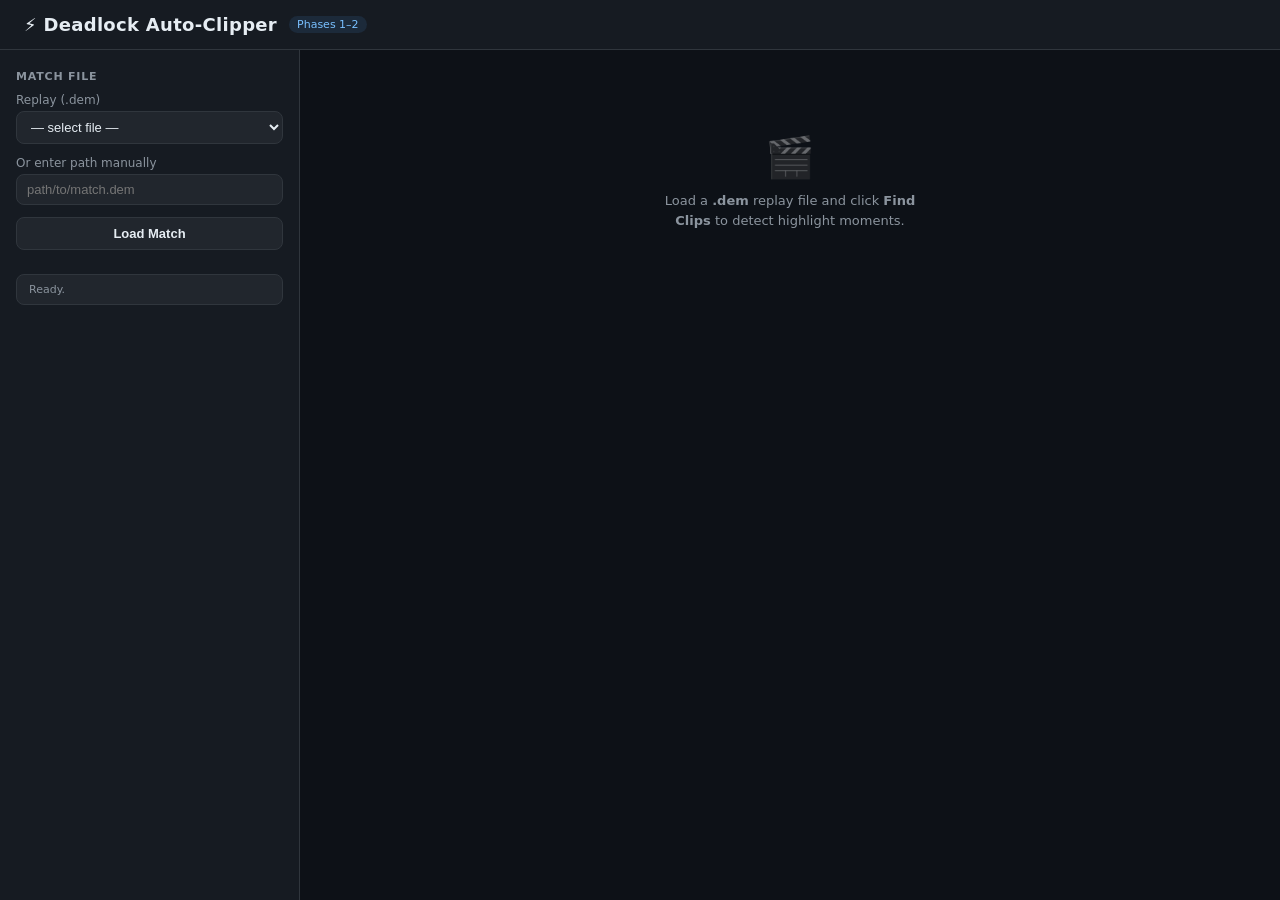
==== templates/index.html @ 029f73a3 "Created UI and went twoards analysis" ====
<!DOCTYPE html>
<html lang="en">
<head>
  <meta charset="UTF-8" />
  <meta name="viewport" content="width=device-width, initial-scale=1.0" />
  <title>Deadlock Auto-Clipper</title>
  <style>
    *, *::before, *::after { box-sizing: border-box; margin: 0; padding: 0; }

    :root {
      --bg:        #0d1117;
      --surface:   #161b22;
      --surface2:  #21262d;
      --border:    #30363d;
      --accent:    #e8703a;
      --accent-dim:#a04e27;
      --text:      #e6edf3;
      --muted:     #8b949e;
      --green:     #3fb950;
      --red:       #f85149;
      --tag-dk:    #1c2a3a;
      --tag-text:  #79c0ff;
      --radius:    8px;
    }

    body {
      background: var(--bg);
      color: var(--text);
      font-family: 'Segoe UI', system-ui, sans-serif;
      font-size: 14px;
      min-height: 100vh;
      display: flex;
      flex-direction: column;
    }

    /* ── Header ── */
    header {
      display: flex;
      align-items: center;
      gap: 12px;
      padding: 14px 24px;
      border-bottom: 1px solid var(--border);
      background: var(--surface);
    }
    header h1 { font-size: 18px; font-weight: 600; letter-spacing: .3px; }
    header .badge {
      font-size: 11px;
      background: var(--tag-dk);
      color: var(--tag-text);
      padding: 2px 8px;
      border-radius: 20px;
      font-weight: 500;
    }

    /* ── Layout ── */
    .layout {
      display: grid;
      grid-template-columns: 300px 1fr;
      gap: 0;
      flex: 1;
      overflow: hidden;
    }

    /* ── Sidebar ── */
    aside {
      background: var(--surface);
      border-right: 1px solid var(--border);
      padding: 20px 16px;
      display: flex;
      flex-direction: column;
      gap: 24px;
      overflow-y: auto;
    }

    .section-label {
      font-size: 11px;
      font-weight: 600;
      text-transform: uppercase;
      letter-spacing: .8px;
      color: var(--muted);
      margin-bottom: 10px;
    }

    /* ── Form controls ── */
    label { display: block; font-size: 12px; color: var(--muted); margin-bottom: 4px; }

    select, input[type="text"], input[type="number"] {
      width: 100%;
      background: var(--surface2);
      border: 1px solid var(--border);
      color: var(--text);
      padding: 7px 10px;
      border-radius: var(--radius);
      font-size: 13px;
      outline: none;
      transition: border-color .15s;
    }
    select:focus, input:focus { border-color: var(--accent); }
    select option { background: var(--surface2); }

    .field { margin-bottom: 12px; }

    .row-2 { display: grid; grid-template-columns: 1fr 1fr; gap: 10px; }

    /* ── Buttons ── */
    .btn {
      display: inline-flex;
      align-items: center;
      justify-content: center;
      gap: 6px;
      padding: 8px 16px;
      border-radius: var(--radius);
      font-size: 13px;
      font-weight: 600;
      cursor: pointer;
      border: none;
      transition: opacity .15s, transform .1s;
      width: 100%;
    }
    .btn:active { transform: scale(.98); }
    .btn:disabled { opacity: .4; cursor: not-allowed; }
    .btn-primary   { background: var(--accent);    color: #fff; }
    .btn-secondary { background: var(--surface2);  color: var(--text); border: 1px solid var(--border); }
    .btn-green     { background: var(--green);     color: #000; }

    /* ── Main panel ── */
    main {
      display: flex;
      flex-direction: column;
      overflow-y: auto;
    }

    /* ── Match info bar ── */
    #match-info {
      display: none;
      background: var(--surface);
      border-bottom: 1px solid var(--border);
      padding: 14px 24px;
      gap: 24px;
      flex-wrap: wrap;
    }
    #match-info.visible { display: flex; }
    .info-item { display: flex; flex-direction: column; gap: 2px; }
    .info-item .val { font-size: 16px; font-weight: 600; }
    .info-item .lbl { font-size: 11px; color: var(--muted); text-transform: uppercase; letter-spacing: .5px; }
    .team-badge {
      display: inline-block;
      padding: 2px 8px;
      border-radius: 4px;
      font-size: 12px;
      font-weight: 600;
    }
    .team-2 { background: #1a2a3a; color: #79c0ff; }
    .team-3 { background: #2a1a1a; color: #f0883e; }

    /* ── Content area ── */
    .content {
      padding: 24px;
      flex: 1;
      display: flex;
      flex-direction: column;
      gap: 20px;
    }

    /* ── Empty / status states ── */
    .empty-state {
      display: flex;
      flex-direction: column;
      align-items: center;
      justify-content: center;
      gap: 10px;
      color: var(--muted);
      padding: 60px 20px;
      text-align: center;
    }
    .empty-state .icon { font-size: 40px; opacity: .4; }
    .empty-state p { font-size: 13px; max-width: 260px; line-height: 1.5; }

    /* ── Clip cards ── */
    .clips-header {
      display: flex;
      align-items: center;
      justify-content: space-between;
    }
    .clips-header h2 { font-size: 15px; font-weight: 600; }
    .clips-header .count {
      font-size: 12px;
      background: var(--surface2);
      border: 1px solid var(--border);
      padding: 2px 10px;
      border-radius: 20px;
      color: var(--muted);
    }

    .clip-list { display: flex; flex-direction: column; gap: 10px; }

    .clip-card {
      background: var(--surface);
      border: 1px solid var(--border);
      border-radius: var(--radius);
      padding: 14px 16px;
      display: flex;
      align-items: center;
      gap: 14px;
      transition: border-color .15s;
      cursor: pointer;
    }
    .clip-card:hover { border-color: var(--accent-dim); }
    .clip-card.selected { border-color: var(--accent); background: #1e1510; }

    .clip-card input[type="checkbox"] {
      width: 16px; height: 16px;
      accent-color: var(--accent);
      flex-shrink: 0;
      cursor: pointer;
    }

    .clip-id {
      font-size: 11px;
      font-weight: 700;
      color: var(--muted);
      width: 24px;
      flex-shrink: 0;
    }

    .clip-badge {
      padding: 3px 10px;
      border-radius: 4px;
      font-size: 12px;
      font-weight: 700;
      flex-shrink: 0;
      min-width: 96px;
      text-align: center;
    }
    .badge-double    { background: #1a2e1a; color: #3fb950; }
    .badge-triple    { background: #2a1f0a; color: #f0883e; }
    .badge-quad      { background: #2a0a0a; color: #f85149; }
    .badge-penta     { background: #2a002a; color: #d2a8ff; }
    .badge-streak    { background: #1a1a2a; color: #79c0ff; }
    .badge-single    { background: #1e1e1e; color: #8b949e; }
    .badge-objective { background: #241e00; color: #d29922; }

    .clip-times {
      display: flex;
      flex-direction: column;
      gap: 2px;
      flex: 1;
    }
    .clip-times .ts   { font-size: 14px; font-weight: 600; font-variant-numeric: tabular-nums; }
    .clip-times .dur  { font-size: 11px; color: var(--muted); }
    .clip-times .kills { font-size: 11px; color: var(--muted); }

    .capture-bar {
      display: none;
      padding: 14px 24px;
      background: var(--surface);
      border-top: 1px solid var(--border);
      gap: 12px;
      align-items: center;
    }
    .capture-bar.visible { display: flex; }
    .capture-bar .sel-count { font-size: 13px; color: var(--muted); flex: 1; }
    .capture-bar .btn { width: auto; }

    /* ── Log ── */
    #log {
      font-size: 11px;
      color: var(--muted);
      padding: 8px 12px;
      background: var(--surface2);
      border: 1px solid var(--border);
      border-radius: var(--radius);
      min-height: 28px;
    }
    #log.error { color: var(--red); }
    #log.ok    { color: var(--green); }

    .spinner {
      display: inline-block;
      width: 12px; height: 12px;
      border: 2px solid var(--border);
      border-top-color: var(--accent);
      border-radius: 50%;
      animation: spin .6s linear infinite;
      margin-right: 6px;
    }
    @keyframes spin { to { transform: rotate(360deg); } }
  </style>
</head>
<body>

<header>
  <h1>⚡ Deadlock Auto-Clipper</h1>
  <span class="badge">Phases 1–2</span>
</header>

<div class="layout">

  <!-- ── Sidebar ── -->
  <aside>

    <!-- File -->
    <div>
      <div class="section-label">Match File</div>
      <div class="field">
        <label for="file-select">Replay (.dem)</label>
        <select id="file-select">
          <option value="">— select file —</option>
        </select>
      </div>
      <div class="field">
        <label for="custom-path">Or enter path manually</label>
        <input type="text" id="custom-path" placeholder="path/to/match.dem" />
      </div>
      <button class="btn btn-secondary" id="load-btn">Load Match</button>
    </div>

    <!-- Player -->
    <div id="player-section" style="display:none">
      <div class="section-label">Target Player</div>
      <div class="field">
        <label for="player-select">Player</label>
        <select id="player-select">
          <option value="">All players</option>
        </select>
      </div>
    </div>

    <!-- Event type -->
    <div id="event-section" style="display:none">
      <div class="section-label">Event Type</div>
      <div class="field">
        <label for="event-type">Detect</label>
        <select id="event-type">
          <option value="multikill">Multi-kill</option>
          <option value="single_kill">Single Kill</option>
          <option value="kill_streak">Kill Streak</option>
          <option value="objective">Objective Destroyed</option>
        </select>
      </div>

      <!-- multikill params -->
      <div id="params-multikill" class="field row-2">
        <div>
          <label for="threshold">Min kills</label>
          <input type="number" id="threshold" value="2" min="2" max="12" />
        </div>
        <div>
          <label for="window">Window (s)</label>
          <input type="number" id="window" value="10" min="1" max="60" />
        </div>
      </div>

      <!-- kill_streak params -->
      <div id="params-kill_streak" class="field" style="display:none">
        <label for="streak-threshold">Min streak length</label>
        <input type="number" id="streak-threshold" value="3" min="2" max="20" />
      </div>

      <!-- objective params -->
      <div id="params-objective" style="display:none">
        <div class="field">
          <label for="obj-types">Objective types (hold Ctrl to multi-select)</label>
          <select id="obj-types" multiple style="height:80px">
            <option value="walker" selected>Walker</option>
            <option value="barracks">Barracks</option>
            <option value="shrine">Shrine</option>
            <option value="patron" selected>Patron</option>
            <option value="mid_boss">Mid Boss</option>
          </select>
        </div>
      </div>
    </div>

    <!-- Clip timing -->
    <div id="timing-section" style="display:none">
      <div class="section-label">Clip Timing (ticks)</div>
      <div class="field row-2">
        <div>
          <label for="lead">Lead-in</label>
          <input type="number" id="lead" value="200" min="0" step="64" />
        </div>
        <div>
          <label for="buffer">Buffer</label>
          <input type="number" id="buffer" value="300" min="0" step="64" />
        </div>
      </div>
      <button class="btn btn-primary" id="analyze-btn">Find Clips</button>
    </div>

    <div id="log">Ready.</div>

  </aside>

  <!-- ── Main ── -->
  <div style="display:flex; flex-direction:column; flex:1; overflow:hidden;">

    <!-- Match info strip -->
    <div id="match-info">
      <div class="info-item">
        <span class="val" id="info-id">—</span>
        <span class="lbl">Match ID</span>
      </div>
      <div class="info-item">
        <span class="val" id="info-dur">—</span>
        <span class="lbl">Duration</span>
      </div>
      <div class="info-item">
        <span class="val" id="info-map">—</span>
        <span class="lbl">Map</span>
      </div>
      <div class="info-item">
        <span class="val" id="info-winner">—</span>
        <span class="lbl">Winner</span>
      </div>
      <div class="info-item">
        <span class="val" id="info-kills">—</span>
        <span class="lbl">Total Kills</span>
      </div>
    </div>

    <!-- Content -->
    <main>
      <div class="content" id="content">
        <div class="empty-state" id="empty-state">
          <div class="icon">🎬</div>
          <p>Load a <strong>.dem</strong> replay file and click <strong>Find Clips</strong> to detect highlight moments.</p>
        </div>
      </div>
    </main>

    <!-- Capture bar (sticky bottom) -->
    <div class="capture-bar" id="capture-bar">
      <span class="sel-count" id="sel-count">0 clips selected</span>
      <button class="btn btn-secondary" id="deselect-all-btn">Deselect All</button>
      <button class="btn btn-green" id="capture-btn">▶ Capture Selected</button>
    </div>

  </div>
</div>

<script>
  // ── State ──────────────────────────────────────────────────────────────────
  let currentDem = null;
  let parsedData  = null;
  let clips       = [];

  // ── Elements ───────────────────────────────────────────────────────────────
  const fileSelect    = document.getElementById('file-select');
  const customPath    = document.getElementById('custom-path');
  const loadBtn       = document.getElementById('load-btn');
  const playerSelect  = document.getElementById('player-select');
  const analyzeBtn    = document.getElementById('analyze-btn');
  const logEl         = document.getElementById('log');
  const matchInfo     = document.getElementById('match-info');
  const contentEl     = document.getElementById('content');
  const emptyState    = document.getElementById('empty-state');
  const captureBar    = document.getElementById('capture-bar');
  const selCount      = document.getElementById('sel-count');
  const captureBtn    = document.getElementById('capture-btn');
  const deselectBtn   = document.getElementById('deselect-all-btn');

  // ── Helpers ────────────────────────────────────────────────────────────────
  function setLog(msg, type = '') {
    logEl.className = type;
    logEl.innerHTML = msg;
  }

  function ticksToTime(ticks, tickRate) {
    const totalSec = Math.floor(ticks / tickRate);
    const m = Math.floor(totalSec / 60);
    const s = String(totalSec % 60).padStart(2, '0');
    return `${m}:${s}`;
  }

  function clipBadgeClass(clip) {
    const r = clip.reason;
    if (r.startsWith('Double'))  return 'badge-double';
    if (r.startsWith('Triple'))  return 'badge-triple';
    if (r.startsWith('Quad'))    return 'badge-quad';
    if (r.startsWith('Penta'))   return 'badge-penta';
    if (clip.event_type === 'single_kill') return 'badge-single';
    if (clip.event_type === 'objective')   return 'badge-objective';
    return 'badge-streak';
  }

  function teamLabel(teamNum) {
    const labels = { 1: 'Spectator', 2: 'Amber Hand', 3: 'Sapphire Flame' };
    return labels[teamNum] || `Team ${teamNum}`;
  }

  function teamClass(teamNum) {
    return teamNum === 2 ? 'team-2' : 'team-3';
  }

  function winnerLabel(teamNum) {
    if (teamNum === null || teamNum === undefined) return 'N/A';
    return `<span class="team-badge ${teamClass(teamNum)}">${teamLabel(teamNum)}</span>`;
  }

  // ── File list ──────────────────────────────────────────────────────────────
  async function loadFileList() {
    try {
      const res  = await fetch('/api/files');
      const data = await res.json();
      data.files.forEach(f => {
        const opt  = document.createElement('option');
        opt.value  = f.path;
        opt.text   = f.name;
        fileSelect.appendChild(opt);
      });
    } catch { /* silently ignore if no files */ }
  }

  // ── Load match ─────────────────────────────────────────────────────────────
  loadBtn.addEventListener('click', async () => {
    const path = customPath.value.trim() || fileSelect.value;
    if (!path) { setLog('Select or enter a .dem file path.', 'error'); return; }

    setLog('<span class="spinner"></span>Parsing demo…');
    loadBtn.disabled = true;

    try {
      const res  = await fetch('/api/parse', {
        method: 'POST',
        headers: { 'Content-Type': 'application/json' },
        body: JSON.stringify({ dem_path: path }),
      });
      const data = await res.json();

      if (data.status !== 'ok') {
        setLog(`Error: ${data.message}`, 'error');
        return;
      }

      currentDem = path;
      parsedData = data.data;

      // Populate match info bar
      document.getElementById('info-id').textContent     = parsedData.match_id;
      document.getElementById('info-dur').textContent    = parsedData.total_clock_time;
      document.getElementById('info-map').textContent    = parsedData.map_name;
      document.getElementById('info-winner').innerHTML   = winnerLabel(parsedData.winning_team_num);
      document.getElementById('info-kills').textContent  = parsedData.kills.length;
      matchInfo.classList.add('visible');

      // Populate player dropdown
      playerSelect.innerHTML = '<option value="">All players</option>';
      parsedData.players
        .sort((a, b) => a.team_num - b.team_num || a.player_name.localeCompare(b.player_name))
        .forEach(p => {
          const opt   = document.createElement('option');
          opt.value   = p.steam_id;
          opt.text    = `${p.player_name} (${p.hero_name}) · ${teamLabel(p.team_num)}`;
          playerSelect.appendChild(opt);
        });

      // Show sidebar sections
      document.getElementById('player-section').style.display  = '';
      document.getElementById('event-section').style.display   = '';
      document.getElementById('timing-section').style.display  = '';

      setLog(`Loaded match ${parsedData.match_id} — ${parsedData.players.length} players, ${parsedData.kills.length} kills.`, 'ok');
      clearClips();

    } catch (err) {
      setLog(`Unexpected error: ${err.message}`, 'error');
    } finally {
      loadBtn.disabled = false;
    }
  });

  // ── Event type param visibility ─────────────────────────────────────────────
  const eventTypeSelect = document.getElementById('event-type');
  const allParamDivs = ['multikill', 'kill_streak', 'objective'];

  function updateParamVisibility() {
    const val = eventTypeSelect.value;
    allParamDivs.forEach(id => {
      document.getElementById(`params-${id}`).style.display = (id === val) ? '' : 'none';
    });
    // Player select is irrelevant for objectives
    const playerSection = document.getElementById('player-section');
    if (playerSection) playerSection.style.opacity = val === 'objective' ? '0.4' : '';
  }
  eventTypeSelect.addEventListener('change', updateParamVisibility);

  // ── Analyze ─────────────────────────────────────────────────────────────────
  analyzeBtn.addEventListener('click', async () => {
    if (!currentDem) { setLog('Load a match first.', 'error'); return; }

    setLog('<span class="spinner"></span>Analyzing…');
    analyzeBtn.disabled = true;

    const eventType = eventTypeSelect.value;
    const body = {
      dem_path:    currentDem,
      steam_id:    document.getElementById('player-select').value,
      event_type:  eventType,
      lead_ticks:  Number(document.getElementById('lead').value),
      buffer_ticks: Number(document.getElementById('buffer').value),
    };
    if (eventType === 'multikill') {
      body.window_seconds = Number(document.getElementById('window').value);
      body.threshold      = Number(document.getElementById('threshold').value);
    } else if (eventType === 'kill_streak') {
      body.streak_threshold = Number(document.getElementById('streak-threshold').value);
    } else if (eventType === 'objective') {
      body.objective_types = [...document.getElementById('obj-types').selectedOptions].map(o => o.value);
    }

    try {
      const res = await fetch('/api/analyze', {
        method: 'POST',
        headers: { 'Content-Type': 'application/json' },
        body: JSON.stringify(body),
      });
      const data = await res.json();

      if (data.status !== 'ok') { setLog(`Error: ${data.message}`, 'error'); return; }

      clips = data.clips;
      renderClips();

      const n = clips.length;
      setLog(`Found ${n} clip zone${n !== 1 ? 's' : ''}.`, n > 0 ? 'ok' : '');

    } catch (err) {
      setLog(`Unexpected error: ${err.message}`, 'error');
    } finally {
      analyzeBtn.disabled = false;
    }
  });

  // ── Render clips ────────────────────────────────────────────────────────────
  function clearClips() {
    clips = [];
    contentEl.innerHTML = '';
    contentEl.appendChild(emptyState);
    emptyState.style.display = '';
    captureBar.classList.remove('visible');
  }

  function renderClips() {
    contentEl.innerHTML = '';
    const tickRate = parsedData?.tick_rate || 64;

    if (clips.length === 0) {
      const empty = document.createElement('div');
      empty.className = 'empty-state';
      empty.innerHTML = `<div class="icon">🔍</div><p>No clip zones found with the current settings. Try lowering the threshold or increasing the time window.</p>`;
      contentEl.appendChild(empty);
      captureBar.classList.remove('visible');
      return;
    }

    // Header
    const header = document.createElement('div');
    header.className = 'clips-header';
    header.innerHTML = `<h2>Clip Zones</h2><span class="count">${clips.length} found</span>`;
    contentEl.appendChild(header);

    // Cards
    const list = document.createElement('div');
    list.className = 'clip-list';

    clips.forEach(clip => {
      const startTime = ticksToTime(clip.start_tick, tickRate);
      const endTime   = ticksToTime(clip.end_tick, tickRate);
      const durationS = ((clip.end_tick - clip.start_tick) / tickRate).toFixed(1);

      let midLine, bottomLine;
      if (clip.event_type === 'objective') {
        midLine    = `<span class="dur">${durationS}s</span>`;
        bottomLine = `<span class="kills">${clip.detail}</span>`;
      } else if (clip.event_type === 'single_kill') {
        midLine    = `<span class="dur">${durationS}s · 1 kill</span>`;
        bottomLine = `<span class="kills">${clip.detail}</span>`;
      } else {
        const killTimes = clip.kill_ticks.map(t => ticksToTime(t, tickRate)).join(', ');
        midLine    = `<span class="dur">${durationS}s · ${clip.kill_count} kills</span>`;
        bottomLine = clip.detail
          ? `<span class="kills">${clip.detail}</span>`
          : `<span class="kills">At: ${killTimes}</span>`;
      }

      const card = document.createElement('div');
      card.className = 'clip-card selected';
      card.dataset.clipId = clip.clip_id;
      card.innerHTML = `
        <input type="checkbox" checked data-id="${clip.clip_id}" />
        <span class="clip-id">${clip.clip_id}</span>
        <span class="clip-badge ${clipBadgeClass(clip)}">${clip.reason}</span>
        <div class="clip-times">
          <span class="ts">${startTime} → ${endTime}</span>
          ${midLine}
          ${bottomLine}
        </div>
      `;

      // Toggle selection
      card.addEventListener('click', e => {
        const cb = card.querySelector('input[type="checkbox"]');
        if (e.target !== cb) cb.checked = !cb.checked;
        card.classList.toggle('selected', cb.checked);
        updateCaptureBar();
      });

      list.appendChild(card);
    });

    contentEl.appendChild(list);
    captureBar.classList.add('visible');
    updateCaptureBar();
  }

  function updateCaptureBar() {
    const checked = contentEl.querySelectorAll('input[type="checkbox"]:checked').length;
    selCount.textContent = `${checked} clip${checked !== 1 ? 's' : ''} selected`;
    captureBtn.disabled = checked === 0;
  }

  deselectBtn.addEventListener('click', () => {
    contentEl.querySelectorAll('input[type="checkbox"]').forEach(cb => {
      cb.checked = false;
      cb.closest('.clip-card').classList.remove('selected');
    });
    updateCaptureBar();
  });

  captureBtn.addEventListener('click', () => {
    const selected = [...contentEl.querySelectorAll('input[type="checkbox"]:checked')]
      .map(cb => cb.dataset.id);
    alert(`Capture pipeline not yet implemented (Phase 3).\n\nSelected clips: ${selected.join(', ')}`);
  });

  // ── Init ───────────────────────────────────────────────────────────────────
  loadFileList();
</script>
</body>
</html>
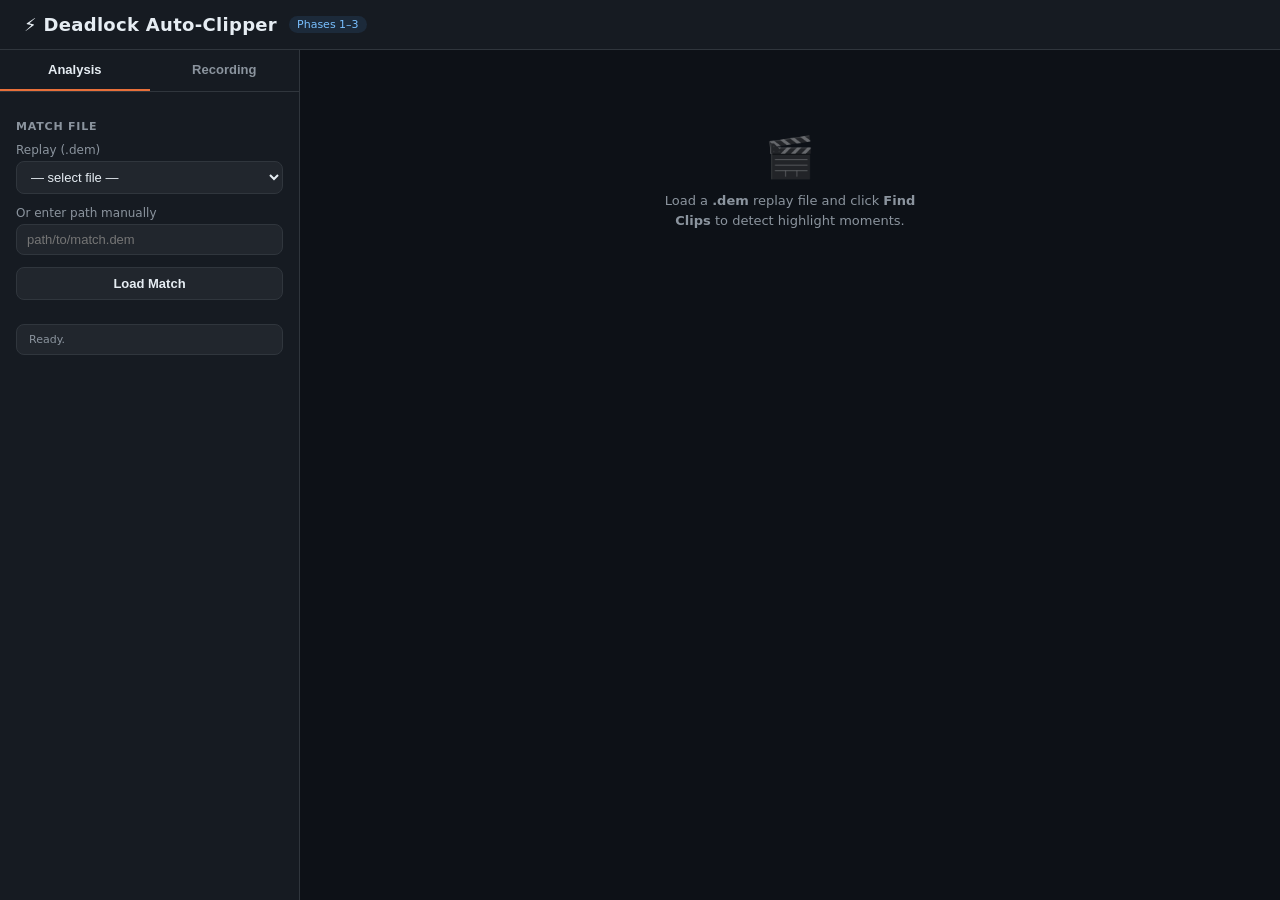
==== commit e3406d24: "UI inclusion for recording" ====
--- a/templates/index.html
+++ b/templates/index.html
@@ -285,19 +285,134 @@
       margin-right: 6px;
     }
     @keyframes spin { to { transform: rotate(360deg); } }
+
+    /* ── Tab navigation ── */
+    .tab-bar {
+      display: flex;
+      margin: -20px -16px 4px;
+      border-bottom: 1px solid var(--border);
+      flex-shrink: 0;
+    }
+    .tab-btn {
+      flex: 1;
+      padding: 12px 0;
+      background: none;
+      border: none;
+      border-bottom: 2px solid transparent;
+      color: var(--muted);
+      font-size: 13px;
+      font-weight: 600;
+      cursor: pointer;
+      transition: color .15s, border-color .15s;
+    }
+    .tab-btn.active { color: var(--text); border-bottom-color: var(--accent); }
+    .sidebar-page { display: flex; flex-direction: column; gap: 24px; }
+
+    /* ── OBS/recording status badges ── */
+    .status-badge {
+      display: inline-flex;
+      align-items: center;
+      gap: 5px;
+      font-size: 11px;
+      font-weight: 600;
+      padding: 3px 10px;
+      border-radius: 20px;
+    }
+    .status-dot { width: 7px; height: 7px; border-radius: 50%; }
+    .badge-disconnected { background: var(--surface2); color: var(--muted); }
+    .badge-disconnected .status-dot { background: var(--muted); }
+    .badge-connected    { background: #122212; color: var(--green); }
+    .badge-connected    .status-dot { background: var(--green); }
+    .badge-recording-obs { background: #2a0a0a; color: var(--red); }
+    .badge-recording-obs .status-dot { background: var(--red); animation: pulse 1s ease infinite; }
+    @keyframes pulse { 0%,100% { opacity:1; } 50% { opacity:.3; } }
+
+    /* ── OBS status strip ── */
+    #obs-status-bar {
+      background: var(--surface);
+      border-bottom: 1px solid var(--border);
+      padding: 10px 24px;
+      display: flex;
+      align-items: center;
+      gap: 12px;
+      font-size: 12px;
+      color: var(--muted);
+      flex-shrink: 0;
+    }
+
+    /* ── Recording clip cards ── */
+    .rec-clip-card {
+      background: var(--surface);
+      border: 1px solid var(--border);
+      border-radius: var(--radius);
+      padding: 12px 14px;
+      display: flex;
+      align-items: center;
+      gap: 10px;
+      flex-wrap: wrap;
+    }
+    .clip-status {
+      font-size: 11px;
+      font-weight: 600;
+      min-width: 80px;
+      padding: 2px 8px;
+      border-radius: 4px;
+      text-align: center;
+    }
+    .clip-status-queued    { background: var(--surface2); color: var(--muted); }
+    .clip-status-preparing { background: #1a1a2a; color: #79c0ff; }
+    .clip-status-recording { background: #2a0a0a; color: var(--red); }
+    .clip-status-done      { background: #122212; color: var(--green); }
+    .clip-status-error     { background: #2a1010; color: var(--red); }
+
+    /* ── Batch record bar ── */
+    .record-all-bar {
+      display: flex;
+      align-items: center;
+      gap: 12px;
+      padding: 14px 24px;
+      background: var(--surface);
+      border-top: 1px solid var(--border);
+      flex-shrink: 0;
+    }
+
+    /* ── Extra button variants ── */
+    .btn-red { background: var(--red); color: #fff; }
+    .btn-sm  { width: auto; padding: 5px 10px; font-size: 12px; }
+
+    /* ── Rec log ── */
+    #rec-log {
+      font-size: 11px;
+      color: var(--muted);
+      padding: 8px 12px;
+      background: var(--surface2);
+      border: 1px solid var(--border);
+      border-radius: var(--radius);
+      min-height: 28px;
+    }
+    #rec-log.error { color: var(--red); }
+    #rec-log.ok    { color: var(--green); }
   </style>
 </head>
 <body>
 
 <header>
   <h1>⚡ Deadlock Auto-Clipper</h1>
-  <span class="badge">Phases 1–2</span>
+  <span class="badge">Phases 1–3</span>
 </header>
 
 <div class="layout">
 
   <!-- ── Sidebar ── -->
   <aside>
+
+    <div class="tab-bar">
+      <button class="tab-btn active" data-page="analysis">Analysis</button>
+      <button class="tab-btn" data-page="recording">Recording</button>
+    </div>
+
+    <!-- Analysis page controls -->
+    <div id="page-analysis-sidebar" class="sidebar-page">
 
     <!-- File -->
     <div>
@@ -390,10 +505,78 @@
 
     <div id="log">Ready.</div>
 
+    </div><!-- #page-analysis-sidebar -->
+
+    <!-- Recording page controls -->
+    <div id="page-recording-sidebar" class="sidebar-page" style="display:none">
+
+      <!-- OBS Connection -->
+      <div>
+        <div class="section-label">OBS Connection</div>
+        <div class="field">
+          <label for="obs-host">Host</label>
+          <input type="text" id="obs-host" value="localhost" />
+        </div>
+        <div class="field row-2">
+          <div>
+            <label for="obs-port">Port</label>
+            <input type="number" id="obs-port" value="4455" />
+          </div>
+          <div>
+            <label for="obs-password">Password</label>
+            <input type="text" id="obs-password" placeholder="(none)" />
+          </div>
+        </div>
+        <div class="field" style="display:flex; align-items:center; gap:8px">
+          <span id="obs-status-badge" class="status-badge badge-disconnected">
+            <span class="status-dot"></span> Disconnected
+          </span>
+        </div>
+        <div class="row-2 field">
+          <button class="btn btn-secondary" id="obs-connect-btn">Connect</button>
+          <button class="btn btn-secondary" id="obs-disconnect-btn" disabled>Disconnect</button>
+        </div>
+      </div>
+
+      <!-- Game Launch -->
+      <div>
+        <div class="section-label">Game Launch</div>
+        <div class="field">
+          <label for="steam-exe">Steam EXE Path</label>
+          <input type="text" id="steam-exe" placeholder="C:\...\steam.exe" />
+        </div>
+        <div class="field row-2">
+          <div>
+            <label for="launch-wait">Launch Wait (s)</label>
+            <input type="number" id="launch-wait" value="30" min="5" max="120" />
+          </div>
+          <div>
+            <label for="seek-settle">Seek Settle (s)</label>
+            <input type="number" id="seek-settle" value="2" min="0" max="30" />
+          </div>
+        </div>
+      </div>
+
+      <!-- Manual controls -->
+      <div>
+        <div class="section-label">Manual Controls</div>
+        <div class="row-2 field">
+          <button class="btn btn-green" id="rec-start-btn" disabled>Start Rec</button>
+          <button class="btn btn-red" id="rec-stop-btn" disabled>Stop Rec</button>
+        </div>
+      </div>
+
+      <div id="rec-log">Ready.</div>
+
+    </div><!-- #page-recording-sidebar -->
+
   </aside>
 
   <!-- ── Main ── -->
   <div style="display:flex; flex-direction:column; flex:1; overflow:hidden;">
+
+    <!-- Analysis page -->
+    <div id="main-analysis" style="display:flex; flex-direction:column; flex:1; overflow:hidden;">
 
     <!-- Match info strip -->
     <div id="match-info">
@@ -433,8 +616,34 @@
     <div class="capture-bar" id="capture-bar">
       <span class="sel-count" id="sel-count">0 clips selected</span>
       <button class="btn btn-secondary" id="deselect-all-btn">Deselect All</button>
-      <button class="btn btn-green" id="capture-btn">▶ Capture Selected</button>
+      <button class="btn btn-green" id="capture-btn">▶ Go to Recording</button>
     </div>
+
+    </div><!-- #main-analysis -->
+
+    <!-- Recording page -->
+    <div id="main-recording" style="display:none; flex-direction:column; flex:1; overflow:hidden;">
+
+      <div id="obs-status-bar">
+        <span>OBS:</span>
+        <span id="obs-status-text">Not connected</span>
+      </div>
+
+      <div style="flex:1; overflow-y:auto;">
+        <div class="content" id="rec-content">
+          <div class="empty-state" id="rec-empty">
+            <div class="icon">🎞</div>
+            <p>Run <strong>Find Clips</strong> on the Analysis page first. Clips will appear here for recording.</p>
+          </div>
+        </div>
+      </div>
+
+      <div class="record-all-bar" id="record-all-bar" style="display:none">
+        <span style="flex:1; font-size:13px; color:var(--muted)" id="rec-sel-count">0 clips selected</span>
+        <button class="btn btn-primary btn-sm" id="record-selected-btn">▶ Record Selected</button>
+      </div>
+
+    </div><!-- #main-recording -->
 
   </div>
 </div>
@@ -635,10 +844,12 @@
   // ── Render clips ────────────────────────────────────────────────────────────
   function clearClips() {
     clips = [];
+    Object.keys(clipStates).forEach(k => delete clipStates[k]);
     contentEl.innerHTML = '';
     contentEl.appendChild(emptyState);
     emptyState.style.display = '';
     captureBar.classList.remove('visible');
+    if (currentPage === 'recording') renderRecordingQueue();
   }
 
   function renderClips() {
@@ -712,6 +923,7 @@
     contentEl.appendChild(list);
     captureBar.classList.add('visible');
     updateCaptureBar();
+    if (currentPage === 'recording') renderRecordingQueue();
   }
 
   function updateCaptureBar() {
@@ -729,9 +941,318 @@
   });
 
   captureBtn.addEventListener('click', () => {
-    const selected = [...contentEl.querySelectorAll('input[type="checkbox"]:checked')]
-      .map(cb => cb.dataset.id);
-    alert(`Capture pipeline not yet implemented (Phase 3).\n\nSelected clips: ${selected.join(', ')}`);
+    switchPage('recording');
+  });
+
+  // ── Recording page state ───────────────────────────────────────────────────
+  let currentPage = 'analysis';
+  const clipStates = {};  // clip_id -> {status, message}
+
+  // ── Page navigation ────────────────────────────────────────────────────────
+  function switchPage(page) {
+    currentPage = page;
+    document.querySelectorAll('.tab-btn').forEach(btn => {
+      btn.classList.toggle('active', btn.dataset.page === page);
+    });
+    document.getElementById('main-analysis').style.display           = page === 'analysis'  ? 'flex' : 'none';
+    document.getElementById('main-recording').style.display          = page === 'recording' ? 'flex' : 'none';
+    document.getElementById('page-analysis-sidebar').style.display   = page === 'analysis'  ? '' : 'none';
+    document.getElementById('page-recording-sidebar').style.display  = page === 'recording' ? '' : 'none';
+    if (page === 'recording') {
+      renderRecordingQueue();
+      pollObsStatus();
+    }
+  }
+
+  document.querySelectorAll('.tab-btn').forEach(btn => {
+    btn.addEventListener('click', () => switchPage(btn.dataset.page));
+  });
+
+  // ── OBS status polling ─────────────────────────────────────────────────────
+  async function pollObsStatus() {
+    try {
+      const res  = await fetch('/api/obs/status');
+      const data = await res.json();
+      updateObsBadge(data.connected, data.recording);
+      if (data.config_defaults && !document.getElementById('obs-host').dataset.loaded) {
+        const d = data.config_defaults;
+        document.getElementById('obs-host').value  = d.host  || 'localhost';
+        document.getElementById('obs-port').value  = d.port  || 4455;
+        if (d.password)            document.getElementById('obs-password').value  = d.password;
+        if (d.steam_exe)           document.getElementById('steam-exe').value     = d.steam_exe;
+        if (d.launch_wait_seconds) document.getElementById('launch-wait').value   = d.launch_wait_seconds;
+        if (d.seek_settle_seconds) document.getElementById('seek-settle').value   = d.seek_settle_seconds;
+        document.getElementById('obs-host').dataset.loaded = '1';
+      }
+    } catch { /* ignore */ }
+  }
+
+  function updateObsBadge(connected, recording) {
+    const badge      = document.getElementById('obs-status-badge');
+    const statusText = document.getElementById('obs-status-text');
+    if (!connected) {
+      badge.className = 'status-badge badge-disconnected';
+      badge.innerHTML = '<span class="status-dot"></span> Disconnected';
+      statusText.textContent = 'Not connected';
+    } else if (recording) {
+      badge.className = 'status-badge badge-recording-obs';
+      badge.innerHTML = '<span class="status-dot"></span> Recording';
+      statusText.textContent = 'Connected · Recording';
+    } else {
+      badge.className = 'status-badge badge-connected';
+      badge.innerHTML = '<span class="status-dot"></span> Connected';
+      statusText.textContent = 'Connected · Idle';
+    }
+    document.getElementById('obs-disconnect-btn').disabled = !connected;
+    document.getElementById('obs-connect-btn').disabled    = connected;
+    document.getElementById('rec-start-btn').disabled      = !connected || recording;
+    document.getElementById('rec-stop-btn').disabled       = !connected || !recording;
+  }
+
+  document.getElementById('obs-connect-btn').addEventListener('click', async () => {
+    setRecLog('<span class="spinner"></span>Connecting…');
+    document.getElementById('obs-connect-btn').disabled = true;
+    try {
+      const res  = await fetch('/api/obs/connect', {
+        method: 'POST',
+        headers: { 'Content-Type': 'application/json' },
+        body: JSON.stringify({
+          host:     document.getElementById('obs-host').value,
+          port:     Number(document.getElementById('obs-port').value),
+          password: document.getElementById('obs-password').value,
+        }),
+      });
+      const data = await res.json();
+      if (data.status === 'ok') {
+        setRecLog(data.message, 'ok');
+        pollObsStatus();
+      } else {
+        setRecLog(`Error: ${data.message}`, 'error');
+        document.getElementById('obs-connect-btn').disabled = false;
+      }
+    } catch (err) {
+      setRecLog(`Unexpected error: ${err.message}`, 'error');
+      document.getElementById('obs-connect-btn').disabled = false;
+    }
+  });
+
+  document.getElementById('obs-disconnect-btn').addEventListener('click', async () => {
+    await fetch('/api/obs/disconnect', { method: 'POST' });
+    updateObsBadge(false, false);
+    setRecLog('Disconnected.');
+  });
+
+  document.getElementById('rec-start-btn').addEventListener('click', async () => {
+    const res  = await fetch('/api/record/start', { method: 'POST' });
+    const data = await res.json();
+    if (data.status === 'ok') { setRecLog('Recording started.', 'ok'); pollObsStatus(); }
+    else { setRecLog(`Error: ${data.message}`, 'error'); }
+  });
+
+  document.getElementById('rec-stop-btn').addEventListener('click', async () => {
+    const res  = await fetch('/api/record/stop', { method: 'POST' });
+    const data = await res.json();
+    if (data.status === 'ok') {
+      setRecLog(data.output_path ? `Saved: ${data.output_path}` : 'Recording stopped.', 'ok');
+      pollObsStatus();
+    } else { setRecLog(`Error: ${data.message}`, 'error'); }
+  });
+
+  // ── Rec log ────────────────────────────────────────────────────────────────
+  const recLogEl = document.getElementById('rec-log');
+  function setRecLog(msg, type = '') {
+    recLogEl.className = type;
+    recLogEl.innerHTML = msg;
+  }
+
+  // ── Recording queue ────────────────────────────────────────────────────────
+  function renderRecordingQueue() {
+    const container = document.getElementById('rec-content');
+    const barEl     = document.getElementById('record-all-bar');
+
+    container.innerHTML = '';
+
+    if (!clips.length) {
+      const emptyEl = document.createElement('div');
+      emptyEl.className = 'empty-state';
+      emptyEl.innerHTML = '<div class="icon">🎞</div><p>Run <strong>Find Clips</strong> on the Analysis page first. Clips will appear here for recording.</p>';
+      container.appendChild(emptyEl);
+      barEl.style.display = 'none';
+      return;
+    }
+
+    const tickRate = parsedData?.tick_rate || 64;
+
+    const header = document.createElement('div');
+    header.className = 'clips-header';
+    header.innerHTML = `<h2>Clip Queue</h2><span class="count">${clips.length} clips</span>`;
+    container.appendChild(header);
+
+    const list = document.createElement('div');
+    list.className = 'clip-list';
+
+    clips.forEach(clip => {
+      const state     = clipStates[clip.clip_id] || { status: 'queued' };
+      const startTime = ticksToTime(clip.start_tick, tickRate);
+      const endTime   = ticksToTime(clip.end_tick,   tickRate);
+      const durationS = ((clip.end_tick - clip.start_tick) / tickRate).toFixed(1);
+      const isBusy    = state.status !== 'queued' && state.status !== 'done' && state.status !== 'error';
+
+      const card = document.createElement('div');
+      card.className = 'rec-clip-card';
+      card.dataset.clipId = clip.clip_id;
+      card.innerHTML = `
+        <input type="checkbox" class="rec-checkbox" data-id="${clip.clip_id}" ${isBusy ? 'disabled' : ''} />
+        <span class="clip-id">${clip.clip_id}</span>
+        <span class="clip-badge ${clipBadgeClass(clip)}">${clip.reason}</span>
+        <div class="clip-times" style="flex:1">
+          <span class="ts">${startTime} → ${endTime}</span>
+          <span class="dur">${durationS}s</span>
+        </div>
+        <span class="clip-status clip-status-${state.status}" title="${state.message || ''}">${state.status}</span>
+        <button class="btn btn-secondary btn-sm" onclick="prepareClip('${clip.clip_id}')" ${isBusy ? 'disabled' : ''}>Prepare</button>
+        <button class="btn btn-primary btn-sm" onclick="recordClip('${clip.clip_id}')" ${isBusy ? 'disabled' : ''}>Record</button>
+      `;
+      list.appendChild(card);
+    });
+
+    container.appendChild(list);
+    barEl.style.display = 'flex';
+    updateRecSelCount();
+  }
+
+  function updateRecSelCount() {
+    const checked = document.querySelectorAll('.rec-checkbox:checked').length;
+    document.getElementById('rec-sel-count').textContent =
+      `${checked} clip${checked !== 1 ? 's' : ''} selected`;
+  }
+
+  function setClipState(clipId, status, message = '') {
+    clipStates[clipId] = { status, message };
+    const card = document.querySelector(`.rec-clip-card[data-clip-id="${clipId}"]`);
+    if (!card) return;
+    const badge = card.querySelector('.clip-status');
+    if (badge) {
+      badge.className   = `clip-status clip-status-${status}`;
+      badge.textContent = status;
+      badge.title       = message;
+    }
+    const isBusy = status !== 'queued' && status !== 'done' && status !== 'error';
+    card.querySelectorAll('button, .rec-checkbox').forEach(el => { el.disabled = isBusy; });
+  }
+
+  // ── Clip pipeline actions ──────────────────────────────────────────────────
+  async function prepareClip(clipId) {
+    if (!currentDem) { setRecLog('No demo loaded.', 'error'); return; }
+    const clip = clips.find(c => c.clip_id === clipId);
+    if (!clip) return;
+    setClipState(clipId, 'preparing', 'Launching game...');
+    setRecLog(`Preparing clip ${clipId}…`);
+    try {
+      const res  = await fetch('/api/record/prepare', {
+        method: 'POST',
+        headers: { 'Content-Type': 'application/json' },
+        body: JSON.stringify({
+          dem_path:   currentDem,
+          start_tick: clip.start_tick,
+          steam_exe:  document.getElementById('steam-exe').value,
+          launch_wait: Number(document.getElementById('launch-wait').value),
+          seek_settle: Number(document.getElementById('seek-settle').value),
+        }),
+      });
+      const data = await res.json();
+      if (data.status === 'started') {
+        pollJob(data.job_id, clipId);
+      } else {
+        setClipState(clipId, 'error', data.message);
+        setRecLog(`Error: ${data.message}`, 'error');
+      }
+    } catch (err) {
+      setClipState(clipId, 'error', err.message);
+      setRecLog(`Unexpected error: ${err.message}`, 'error');
+    }
+  }
+
+  async function recordClip(clipId) {
+    if (!currentDem) { setRecLog('No demo loaded.', 'error'); return null; }
+    const clip = clips.find(c => c.clip_id === clipId);
+    if (!clip) return null;
+    setClipState(clipId, 'preparing', 'Starting pipeline...');
+    setRecLog(`Recording clip ${clipId}…`);
+    try {
+      const res  = await fetch('/api/record/clip', {
+        method: 'POST',
+        headers: { 'Content-Type': 'application/json' },
+        body: JSON.stringify({
+          dem_path:   currentDem,
+          clip,
+          steam_exe:  document.getElementById('steam-exe').value,
+          launch_wait: Number(document.getElementById('launch-wait').value),
+          seek_settle: Number(document.getElementById('seek-settle').value),
+        }),
+      });
+      const data = await res.json();
+      if (data.status === 'started') {
+        pollJob(data.job_id, clipId);
+        return data.job_id;
+      }
+      setClipState(clipId, 'error', data.message);
+      setRecLog(`Error: ${data.message}`, 'error');
+      return null;
+    } catch (err) {
+      setClipState(clipId, 'error', err.message);
+      setRecLog(`Unexpected error: ${err.message}`, 'error');
+      return null;
+    }
+  }
+
+  function pollJob(jobId, clipId) {
+    const timer = setInterval(async () => {
+      try {
+        const res = await fetch(`/api/record/job/${jobId}`);
+        if (res.status === 404) { clearInterval(timer); return; }
+        const job = await res.json();
+        setClipState(clipId, job.status, job.message || '');
+        if (job.message) setRecLog(`Clip ${clipId}: ${job.message}`);
+        if (job.status === 'done') {
+          clearInterval(timer);
+          setRecLog(job.output_path ? `Clip ${clipId} saved: ${job.output_path}` : `Clip ${clipId} done.`, 'ok');
+          pollObsStatus();
+        } else if (job.status === 'error') {
+          clearInterval(timer);
+          setRecLog(`Clip ${clipId} failed: ${job.message}`, 'error');
+          pollObsStatus();
+        }
+      } catch { /* network glitch, keep polling */ }
+    }, 2000);
+  }
+
+  function waitForJob(jobId) {
+    return new Promise(resolve => {
+      const timer = setInterval(async () => {
+        try {
+          const res = await fetch(`/api/record/job/${jobId}`);
+          if (res.status === 404) { clearInterval(timer); resolve({ status: 'error' }); return; }
+          const job = await res.json();
+          if (job.status === 'done' || job.status === 'error') {
+            clearInterval(timer);
+            resolve(job);
+          }
+        } catch { /* keep waiting */ }
+      }, 2000);
+    });
+  }
+
+  document.getElementById('record-selected-btn').addEventListener('click', async () => {
+    const selected = [...document.querySelectorAll('.rec-checkbox:checked')].map(cb => cb.dataset.id);
+    if (!selected.length) return;
+    document.getElementById('record-selected-btn').disabled = true;
+    for (const clipId of selected) {
+      const jobId = await recordClip(clipId);
+      if (jobId) await waitForJob(jobId);
+    }
+    document.getElementById('record-selected-btn').disabled = false;
+    setRecLog('Batch recording complete.', 'ok');
   });
 
   // ── Init ───────────────────────────────────────────────────────────────────
